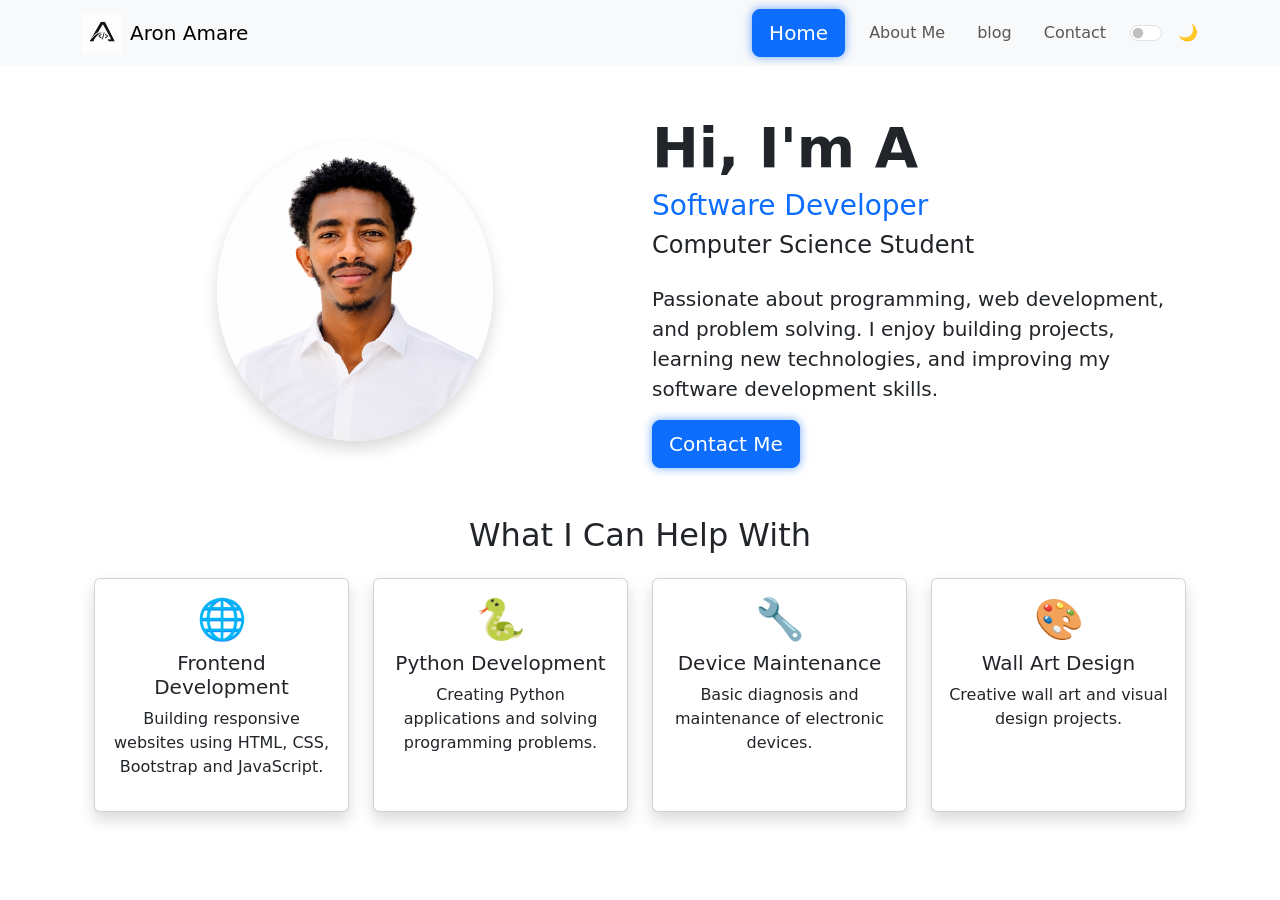
==== index.html @ 91e64bc2 "fix homepage to index.html" ====
<!doctype html>
<html lang="en">
  <head>
    <meta charset="utf-8">
    <meta name="viewport" content="width=device-width, initial-scale=1">
    <title>Home</title>
    <link href="https://cdn.jsdelivr.net/npm/bootstrap@5.3.8/dist/css/bootstrap.min.css" rel="stylesheet" integrity="sha384-sRIl4kxILFvY47J16cr9ZwB07vP4J8+LH7qKQnuqkuIAvNWLzeN8tE5YBujZqJLB" crossorigin="anonymous">
    <link rel="stylesheet" href="styel.css">
  
</head>
  <body>
        <!-- dark mode sections -->
         <nav class="navbar navbar-expand-lg navbar-light bg-light">
  
            <div class="container">


    <!-- Logo -->
    <a class="navbar-brand d-flex align-items-center" href="#">
      <img src="aronlogo.png" width="40" height="40" class="me-2">
      <span>Aron Amare</span>
    </a>

    <!-- Menu -->
    <ul class="navbar-nav ms-auto d-flex align-items-center">

      <li class="nav-item">
        <a class="btn btn-primary btn-lg glow-btn" href="portifolio_test.html">Home</a>
      </li>

      <li class="nav-item ms-3">
        <a class="nav-link" href="AboutMe.html">About Me</a>
      </li>
      <li class="nav-item ms-3">
        <a class="nav-link" href="blog.html">blog</a>
      </li>

      <li class="nav-item ms-3">
        <a class="nav-link" href="contact.html">Contact</a>
      </li>

      <!-- DARK MODE TOGGLE (NOW FIXED POSITION) -->
      <li class="nav-item ms-3 d-flex align-items-center">
        <div class="form-check form-switch m-0">
          <input class="form-check-input" type="checkbox" id="darkModeToggle">
          <label class="form-check-label ms-2">🌙</label>
        </div>
      </li>

    </ul>
  </div>
</nav>
    
<!-- body of the personal portifolio -->
<section class="container my-5">

    <div class="row align-items-center">

        <!-- Profile Picture -->
         <div class="flip-container" id="profileFlip">
    <img src="aron.png"
         alt="Aron"
         class="rounded-circle img-fluid shadow flip-image">
</div>
        <!-- Text Content -->
        <div class="col-md-6">

            <h1 class="display-4 fw-bold">
                <span id="typing-text"></span>
            </h1>

            <h3 class="text-primary">
                Software Developer
            </h3>

            <h4 class="mb-4">
                Computer Science Student
            </h4>

            <p class="lead">
                Passionate about programming, web development,
                and problem solving. I enjoy building projects,
                learning new technologies, and improving my
                software development skills.
            </p>

            <a href="contact.html" class="btn btn-primary btn-lg glow-btn">Contact Me</a>

        </div>

    </div>
<section class="container my-5">

    <h2 class="text-center mb-4">
        What I Can Help With
    </h2>

    <div class="row g-4">

        <div class="col-md-3">
            <div class="card h-100 shadow text-center">
                <div class="card-body">
                    <h1>🌐</h1>
                    <h5>Frontend Development</h5>
                    <p>
                        Building responsive websites using
                        HTML, CSS, Bootstrap and JavaScript.
                    </p>
                </div>
            </div>
        </div>

        <div class="col-md-3">
            <div class="card h-100 shadow text-center">
                <div class="card-body">
                    <h1>🐍</h1>
                    <h5>Python Development</h5>
                    <p>
                        Creating Python applications and
                        solving programming problems.
                    </p>
                </div>
            </div>
        </div>

        <div class="col-md-3">
            <div class="card h-100 shadow text-center">
                <div class="card-body">
                    <h1>🔧</h1>
                    <h5>Device Maintenance</h5>
                    <p>
                        Basic diagnosis and maintenance
                        of electronic devices.
                    </p>
                </div>
            </div>
        </div>

        <div class="col-md-3">
            <div class="card h-100 shadow text-center">
                <div class="card-body">
                    <h1>🎨</h1>
                    <h5>Wall Art Design</h5>
                    <p>
                        Creative wall art and visual
                        design projects.
                    </p>
                </div>
            </div>
        </div>

    </div>

</section>
  </section>
</section>
<script src="https://cdn.jsdelivr.net/npm/bootstrap@5.3.8/dist/js/bootstrap.bundle.min.js">
    
</script>
 <script src="script.js"></script>
  </body>
</html>
---- styel.css ----
/* Smooth transition */
body {
    transition: background-color 0.3s ease, color 0.3s ease;
}

/* DARK MODE ROOT */
.dark-mode {
    background-color: #212529;
    color: white;
}

/* Navbar fix */
.dark-mode .navbar,
.dark-mode .navbar-light {
    background-color: #000 !important;
}

/* Force text visibility */
.dark-mode h1,
.dark-mode h2,
.dark-mode h3,
.dark-mode h4,
.dark-mode h5,
.dark-mode p,
.dark-mode a,
.dark-mode span,
.dark-mode label {
    color: white !important;
}

/* Bootstrap override */
.dark-mode .bg-light {
    background-color: #000 !important;
}

.dark-mode .nav-link {
    color: white !important;
}
/* Glow effect for buttons */
.glow-btn {
    box-shadow: 0 0 10px rgba(13, 110, 253, 0.6);
    transition: 0.3s ease;
}

/* Hover glow */
.glow-btn:hover {
    transform: scale(1.05);
    box-shadow: 0 0 15px rgba(13, 110, 253, 0.9);
}

/* DARK MODE BUTTON COLOR CHANGE */
.dark-mode .btn-primary {
    background-color: #28a745 !important;  /* green */
    border-color: #28a745 !important;
    box-shadow: 0 0 10px rgba(40, 167, 69, 0.6);
}

/* DARK MODE GLOW */
.dark-mode .glow-btn:hover {
    box-shadow: 0 0 15px rgba(40, 167, 69, 0.9);
}

/* Container */
.flip-container {
    width: 300px;
    height: 300px;
    margin: auto;
    perspective: 1000px;
    cursor: pointer;
}

/* Image */
.flip-image {
    width: 100%;
    height: 100%;
    object-fit: cover;
    border-radius: 50%;
    transition: transform 0.6s ease;
    transform-style: preserve-3d;
}

/* Flip effect */
.flip {
    transform: rotateY(180deg);
}
/* cintact page css */
/* Contact card styling */
.contact-card {
    border-radius: 15px;
    transition: 0.3s ease;
}

/* Hover effect */
.contact-card:hover {
    transform: translateY(-5px);
}

/* Button glow (you already used this idea) */
.glow-btn {
    transition: 0.3s ease;
}

/* LIGHT MODE glow */
.glow-btn:hover {
    box-shadow: 0 0 15px rgba(13, 110, 253, 0.6);
    transform: scale(1.02);
}

/* DARK MODE support */
.dark-mode .contact-card {
    background-color: #2c2f33 !important;
    color: white;
}

.dark-mode .form-control {
    background-color: #1f1f1f;
    color: white;
    border: 1px solid #444;
}

.dark-mode .form-control::placeholder {
    color: #bbb;
}

/* About me section of css */
/* Card style */
.about-card {
    border-radius: 15px;
    transition: 0.3s ease;
}

.about-card:hover {
    transform: translateY(-5px);
}

/* Progress bar customization */
.progress-bar {
    background-color: #0d6efd;
}

/* Dark mode support */
.dark-mode .about-card {
    background-color: #2c2f33 !important;
    color: white;
}

.dark-mode .progress {
    background-color: #444;
}

.dark-mode .progress-bar {
    background-color: #28a745 !important;
}

.dark-mode .badge {
    background-color: #28a745 !important;
}

/* blog section of css */
/* Blog cards */
.blog-card {
    border-radius: 15px;
    transition: 0.3s ease;
    overflow: hidden;
}

/* Hover effect */
.blog-card:hover {
    transform: translateY(-5px);
}

/* Image smooth look */
.blog-card img {
    height: 200px;
    object-fit: cover;
}

/* Dark mode support */
.dark-mode .blog-card {
    background-color: #2c2f33 !important;
    color: white;
}

.dark-mode .card-text {
    color: white !important;
}
/* home page card */
.card {
    transition: 0.3s ease;
}

.card:hover {
    transform: translateY(-8px);
}

/* Dark Mode Cards */
.dark-mode .card {
    background-color: #343a40 !important;
    color: white !important;
    border-color: #495057;
}

.dark-mode .card p,
.dark-mode .card h5,
.dark-mode .card h1 {
    color: white !important;
}
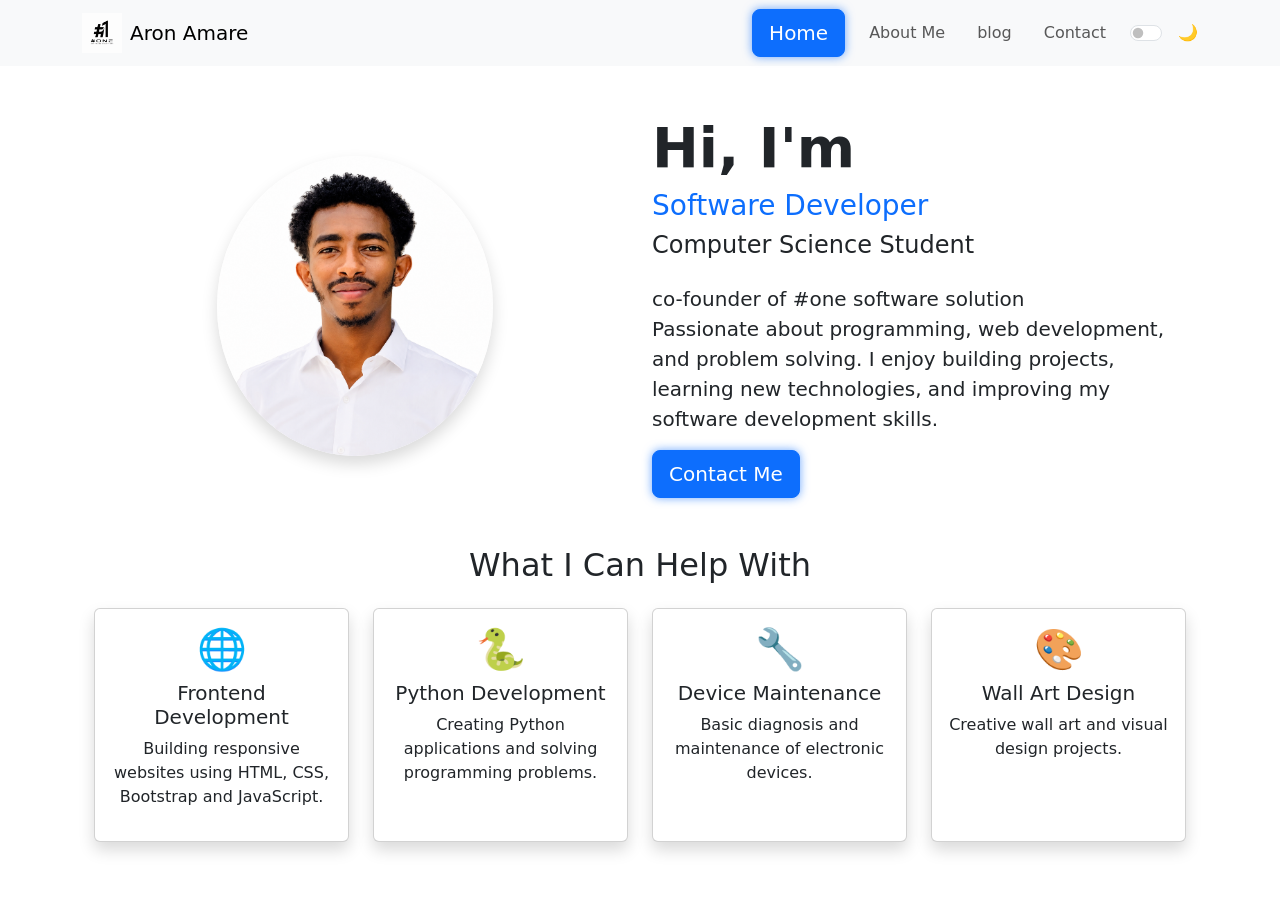
==== commit 8421b4a8: "change the logo" ====
--- a/index.html
+++ b/index.html
@@ -17,7 +17,7 @@
 
     <!-- Logo -->
     <a class="navbar-brand d-flex align-items-center" href="#">
-      <img src="aronlogo.png" width="40" height="40" class="me-2">
+      <img src="logo2.png" width="40" height="40" class="me-2">
       <span>Aron Amare</span>
     </a>
 
@@ -25,7 +25,7 @@
     <ul class="navbar-nav ms-auto d-flex align-items-center">
 
       <li class="nav-item">
-        <a class="btn btn-primary btn-lg glow-btn" href="portifolio_test.html">Home</a>
+        <a class="btn btn-primary btn-lg glow-btn" href="index.html">Home</a>
       </li>
 
       <li class="nav-item ms-3">
@@ -78,6 +78,7 @@
             </h4>
 
             <p class="lead">
+                <strong>co-founder of #one software solution</strong> <br>
                 Passionate about programming, web development,
                 and problem solving. I enjoy building projects,
                 learning new technologies, and improving my
--- a/styel.css
+++ b/styel.css
@@ -204,4 +204,9 @@
 .dark-mode .card h5,
 .dark-mode .card h1 {
     color: white !important;
+}
+.dark-mode .flip-image {
+    box-shadow:
+        0 0 50px rgb(2, 129, 19),
+        0 0 45px rgb(22, 124, 1) !important;
 }
